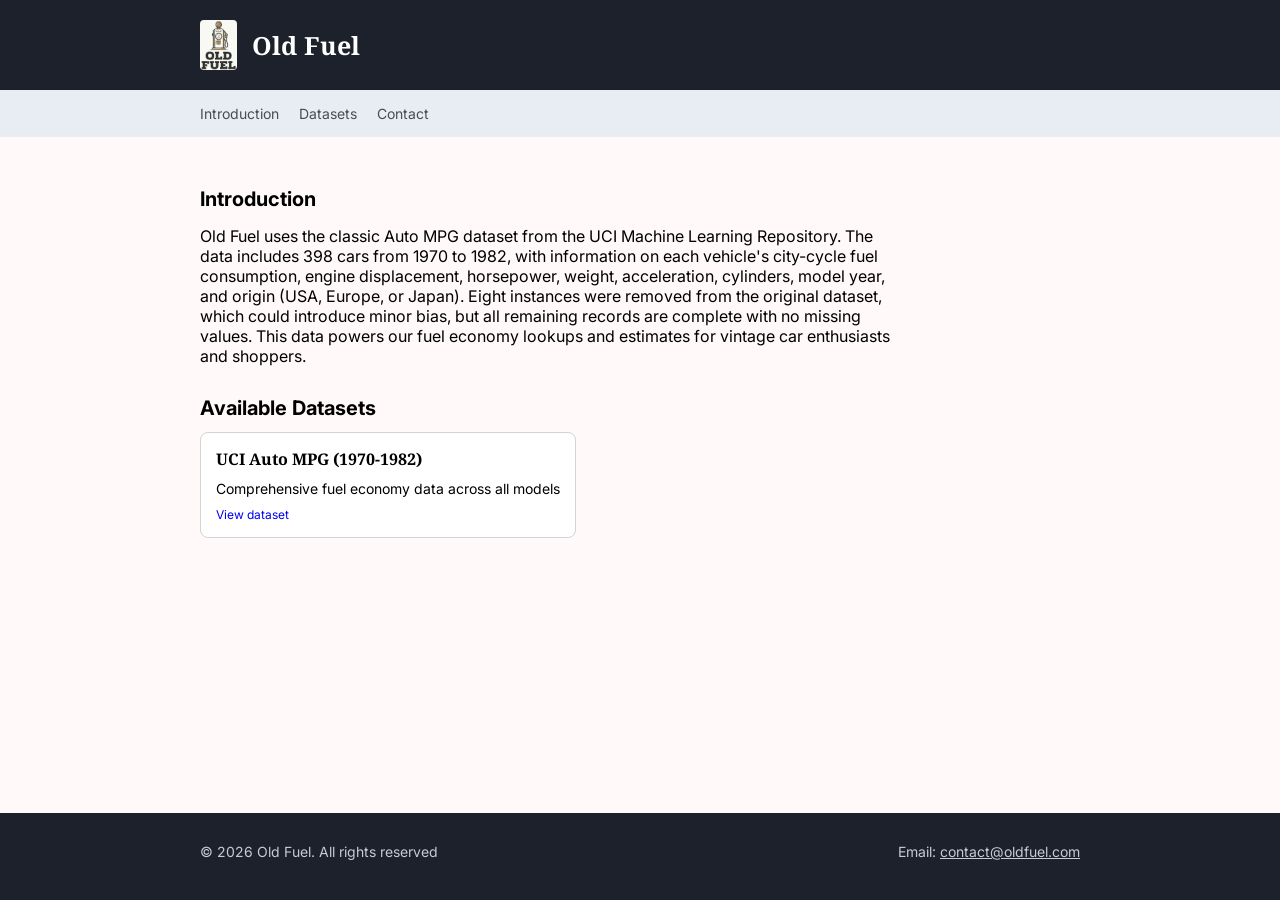
==== html/index.html @ 6444d996 "started documentation page; finished app & team info section" ====
<!doctype html>
<html lang="en">
  <head>
    <meta charset="UTF-8" />
    <meta name="viewport" content="width=device-width, initial-scale=1.0" />
    <title>Old Fuel</title>
    <link rel="stylesheet" href="/css/home.css" />
    <link rel="preconnect" href="https://fonts.googleapis.com" />
    <link rel="preconnect" href="https://fonts.gstatic.com" crossorigin />
    <link
      href="https://fonts.googleapis.com/css2?family=Inter:ital,opsz,wght@0,14..32,100..900;1,14..32,100..900&family=Noto+Serif:ital,wght@0,100..900;1,100..900&display=swap"
      rel="stylesheet"
    />
  </head>
  <body>
    <!-- HEADER SECTION -->
    <header>
      <div class="header-container">
        <div>
          <img src="/icons/old-fuel.png" alt="old fuel icon" height="50px" />
          <h1>Old Fuel</h1>
        </div>
      </div>
    </header>

    <!-- NAVIGATON MENU -->
    <nav>
      <div class="navigation-menu">
        <a href="#introduction">Introduction</a>
        <a href="#datasets">Datasets</a>
        <a href="#contact">Contact</a>
      </div>
    </nav>

    <!-- MAIN CONTENT SECTION -->
    <main>
      <div class="main-content-container">
        <div class="introduction-container">
          <h2>Introduction</h2>
          <p>
            Old Fuel uses the classic Auto MPG dataset from the UCI Machine
            Learning Repository. The data includes 398 cars from 1970 to 1982,
            with information on each vehicle's city-cycle fuel consumption,
            engine displacement, horsepower, weight, acceleration, cylinders,
            model year, and origin (USA, Europe, or Japan). Eight instances were
            removed from the original dataset, which could introduce minor bias,
            but all remaining records are complete with no missing values. This
            data powers our fuel economy lookups and estimates for vintage car
            enthusiasts and shoppers.
          </p>
        </div>
        <div class="available-datasets-container">
          <h2>Available Datasets</h2>
          <div class="datasets-grid-container">
            <div class="dataset-grid-items">
              <div class="dataset-flex-container">
                <h5>UCI Auto MPG (1970-1982)</h5>
                <p>Comprehensive fuel economy data across all models</p>
                <a href="http://archive.ics.uci.edu/dataset/9/auto+mpg"
                  >View dataset</a
                >
              </div>
            </div>
          </div>
        </div>
      </div>
    </main>
    <!-- FOOTER -->
    <footer>
      <div class="footer-container">
        <p>&copy; 2026 Old Fuel. All rights reserved</p>
        <p>Email: <a href="contact@oldfuel.com">contact@oldfuel.com</a></p>
      </div>
    </footer>
  </body>
</html>
---- css/home.css ----
* {
  margin: 0;
  padding: 0;
  box-sizing: border-box;
}

html {
  font-size: 62.5%;
}

body {
  font-family: Inter, sans-serif;
  background-color: rgb(255, 249, 249);
}

h1 {
  font-size: 2.5rem;
}

h2 {
  font-size: 2rem;
}

h5 {
  font-size: 1.6rem;
}

h1, h5 {
  font-family: 'Noto Serif', serif;
}


/* HEADER */
.header-container {
  background-color: rgb(29, 33, 43);
  color: white;
  padding: 2rem 0;
}

.header-container div {
  display: flex;
  align-items: center;
  gap: 1.5rem;
}

.header-container div img {
  border-radius: 4px;
}

/* NAVIGATION MENU */
.navigation-menu {
  background-color: rgb(232, 237, 243);
  display: flex;
  gap: 2rem;
  padding: 1.5rem 0;
  font-size: 1.4rem;
}

.navigation-menu a {
  text-decoration: none;
  color: rgba(31, 36, 46, 0.8);
}

.navigation-menu a:hover {
  color: blue;
}

/* MAIN CONTENT */
.main-content-container {
  display: flex;
  flex-direction: column;
  gap: 3rem;
}

.introduction-container {
  display: flex;
  flex-direction: column;
  gap: 1.5rem;
  padding-top: 5rem;
}

.introduction-container p {
  font-size: 1.6rem;
  max-width: 65%;
}

.available-datasets-container {
  display: flex;
  flex-direction: column;
  gap: 1.2rem;
}

.datasets-grid-container {
  display: grid;
}

.dataset-grid-items {
  border: 1px solid lightgray;
  border-radius: 8px;
  background-color: white;
  width: fit-content;
}

.dataset-flex-container {
  display: flex;
  flex-direction: column;
  gap: 1rem;
  padding: 1.5rem;
}

.dataset-flex-container p {
  font-size: 1.4rem;
}

.dataset-flex-container a {
  text-decoration: none;
  font-size: 1.2rem;
}

/* FOOTER */
footer {
  color: rgb(196, 204, 212);
  font-size: 1.4rem;
}

.footer-container {
  display: flex;
  position: absolute;
  bottom: 0;
  left: 0;
  right: 0;
  padding: 3rem 20rem 4rem 0;
  background-color: rgb(29, 33, 43);
  justify-content: space-between;
  align-items: center;
}

.footer-container div {
  display: flex;
}

.footer-container p a {
  color: rgb(196, 204, 212);
}

.footer-container p a:hover {
  color: rgb(231, 235, 238)
}

/* align everything */
.header-container div, .navigation-menu, .footer-container, .available-datasets-container, .introduction-container {
  padding-left: 20rem;
} 


/* MEDIA QUERIES */
@media(max-width: 60rem) {
  .header-container div, .navigation-menu, .footer-container, .available-datasets-container, .introduction-container {
    padding-left: 10rem;
  } 

  .footer-container {
    padding-right: 10rem;
  }
}
@media(max-width: 40rem) {
  .header-container div, .navigation-menu, .footer-container, .available-datasets-container, .introduction-container {
    padding-left: 4rem;
  } 

  .footer-container {
    padding-right: 4rem;
  }
}
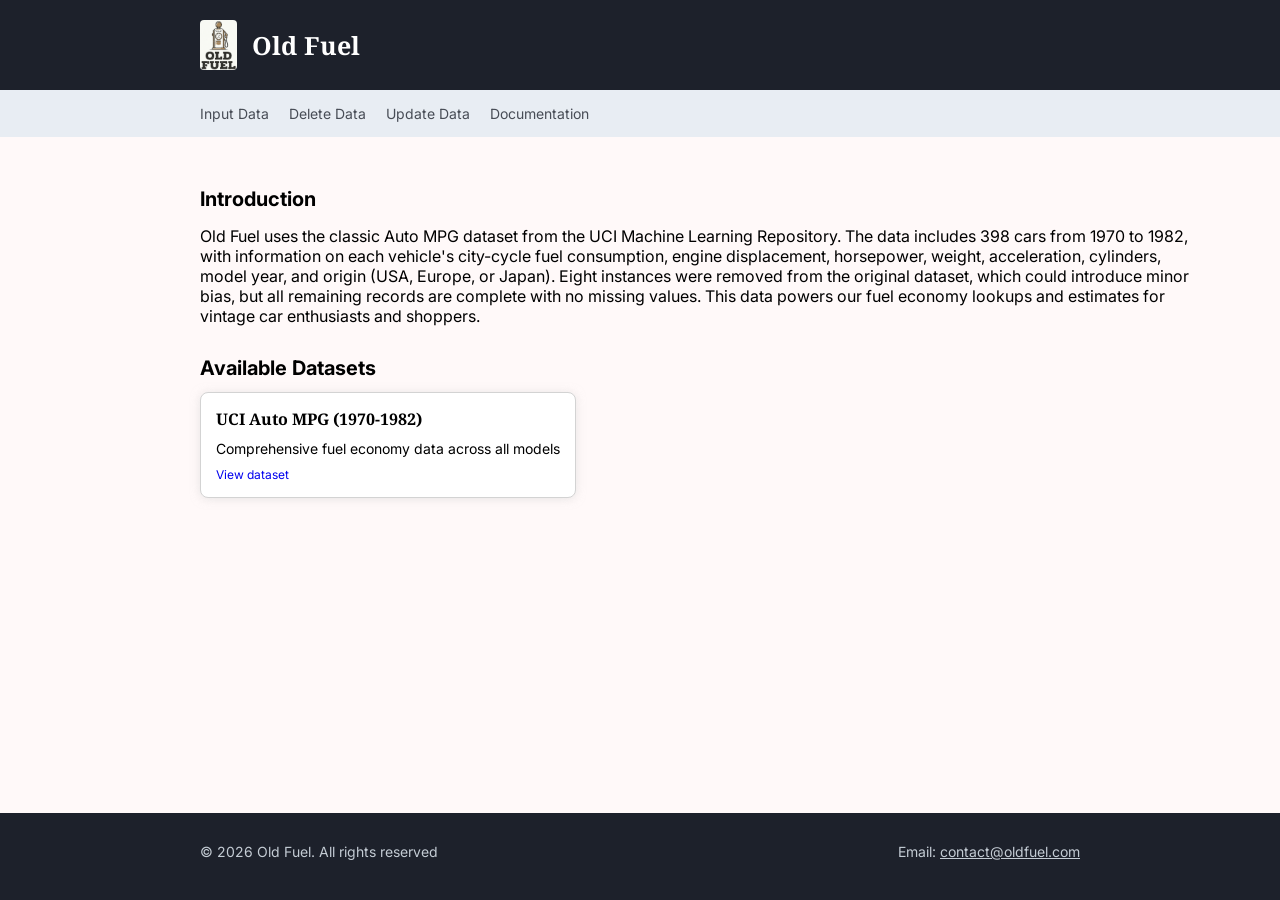
==== commit a333d641: "finished html/css implementation" ====
--- a/html/index.html
+++ b/html/index.html
@@ -26,9 +26,10 @@
     <!-- NAVIGATON MENU -->
     <nav>
       <div class="navigation-menu">
-        <a href="#introduction">Introduction</a>
-        <a href="#datasets">Datasets</a>
-        <a href="#contact">Contact</a>
+        <a href="data-input.html">Input Data</a>
+        <a href="data-deletion.html">Delete Data</a>
+        <a href="data-update.html">Update Data</a>
+        <a href="documention.html">Documentation</a>
       </div>
     </nav>
 
@@ -36,7 +37,7 @@
     <main>
       <div class="main-content-container">
         <div class="introduction-container">
-          <h2>Introduction</h2>
+          <h2 id="introduction">Introduction</h2>
           <p>
             Old Fuel uses the classic Auto MPG dataset from the UCI Machine
             Learning Repository. The data includes 398 cars from 1970 to 1982,
@@ -56,7 +57,9 @@
               <div class="dataset-flex-container">
                 <h5>UCI Auto MPG (1970-1982)</h5>
                 <p>Comprehensive fuel economy data across all models</p>
-                <a href="http://archive.ics.uci.edu/dataset/9/auto+mpg"
+                <a
+                  id="view-dataset"
+                  href="http://archive.ics.uci.edu/dataset/9/auto+mpg"
                   >View dataset</a
                 >
               </div>
--- a/css/home.css
+++ b/css/home.css
@@ -81,7 +81,7 @@
 
 .introduction-container p {
   font-size: 1.6rem;
-  max-width: 65%;
+  max-width: 100rem;
 }
 
 .available-datasets-container {
@@ -99,6 +99,7 @@
   border-radius: 8px;
   background-color: white;
   width: fit-content;
+  box-shadow: 0 1px 10px rgba(211, 211, 211, 0.548);
 }
 
 .dataset-flex-container {
